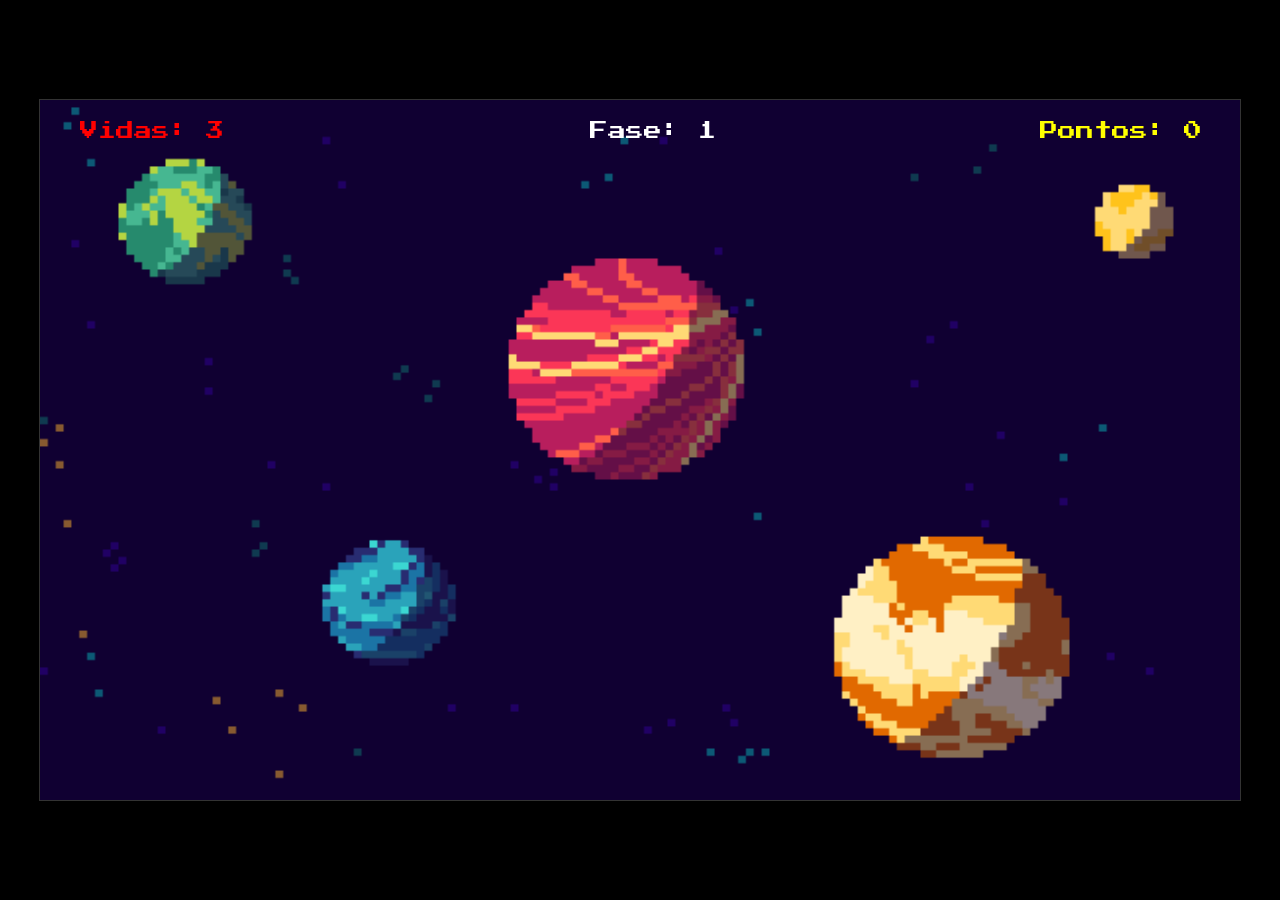
==== index.html @ e76941e1 "Primeira versão do Space Adventure" ====
<!DOCTYPE html>
<html lang="pt-BR">
<head>
    <meta charset="UTF-8">
    <meta name="viewport" content="width=device-width, initial-scale=1.0">
    <link rel="stylesheet" href="./style.css">
    <script src="./models/Foguete.js" defer></script>
    <script src="./index.js" defer></script>
    <link href="https://fonts.googleapis.com/css2?family=Press+Start+2P&display=swap" rel="stylesheet"> 
    <link rel="icon" type="image/png" href="./img/incon.png">
    <title>Space Adventure</title>
</head>
<body>
    <canvas id="des" width="1200" height="700">
        <h2>Seu navegador não suporta gráficos</h2>
    </canvas>
</body>
</html>
---- style.css ----
* {
    margin: 0;
    padding: 0;
    box-sizing: border-box;
}

/* pra importar a fonte diferente pra pontuação, vida e etc */
@import url('https://fonts.googleapis.com/css2?family=Press+Start+2P&display=swap'); 

body {
    /* Deixa o fundo de toda a página preto */
    background-color: black;
    display: flex;
    justify-content: center;
    align-items: center;
    height: 100vh;
    overflow: hidden;
}

canvas {
    /* Borda opcional para ver onde o jogo termina */
    border: 1px solid #333; 
    
   /* Imagem do fundo da galaxia */
    background-image: url('./img/galaxiaanimada.gif'); 
    
    /* Faz a galáxia aparecer inteira sem esticar */
    background-size: 100% 100%;
    background-repeat: no-repeat;
    background-position: center;
    
    background-color: black;
}
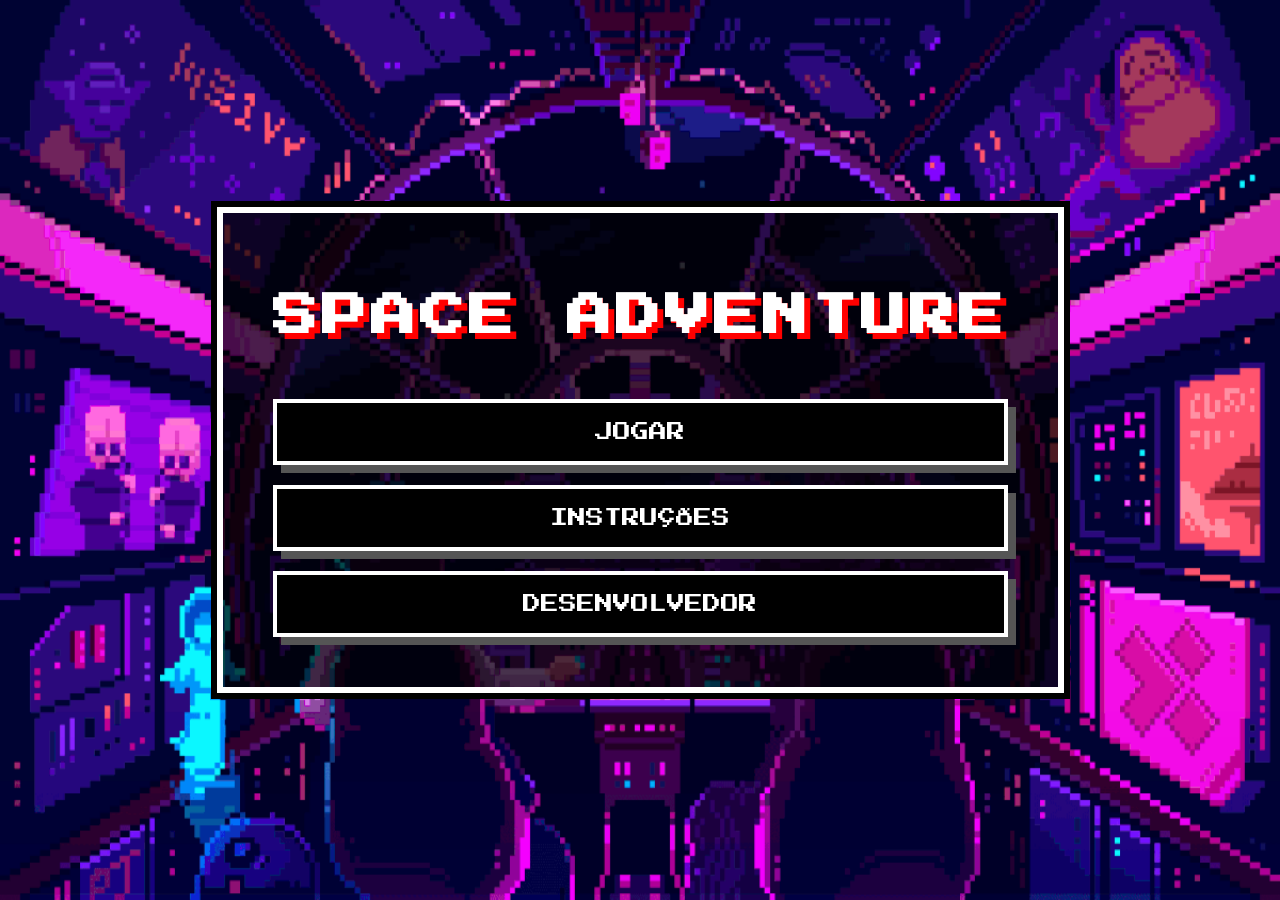
==== commit 01d61d6a: "versão 2.0" ====
--- a/index.html
+++ b/index.html
@@ -2,17 +2,21 @@
 <html lang="pt-BR">
 <head>
     <meta charset="UTF-8">
-    <meta name="viewport" content="width=device-width, initial-scale=1.0">
-    <link rel="stylesheet" href="./style.css">
-    <script src="./models/Foguete.js" defer></script>
-    <script src="./index.js" defer></script>
-    <link href="https://fonts.googleapis.com/css2?family=Press+Start+2P&display=swap" rel="stylesheet"> 
-    <link rel="icon" type="image/png" href="./img/incon.png">
-    <title>Space Adventure</title>
+    <link rel="stylesheet" href="./home.css">
+    <link href="https://fonts.googleapis.com/css2?family=Press+Start+2P&display=swap" rel="stylesheet">
+    <title>Space Adventure - Menu</title>
 </head>
 <body>
-    <canvas id="des" width="1200" height="700">
-        <h2>Seu navegador não suporta gráficos</h2>
-    </canvas>
+    <div class="game-container">
+        <h1 class="main-title">SPACE ADVENTURE</h1>
+        
+        <div id="main-menu">
+            <div class="menu-buttons">
+                <button onclick="window.location.href='jogo.html'">JOGAR</button>
+                <button onclick="window.location.href='instrucoes.html'">INSTRUÇÕES</button>
+                <button onclick="window.location.href='dev.html'">DESENVOLVEDOR</button>
+            </div>
+        </div>
+    </div>
 </body>
 </html>
--- a/home.css
+++ b/home.css
@@ -0,0 +1,78 @@
+/* Importando a fonte novamente para garantir que funcione nesta página */
+@import url('https://fonts.googleapis.com/css2?family=Press+Start+2P&display=swap');
+
+body {
+    margin: 0;
+    padding: 0;
+    width: 100vw;
+    height: 100vh;
+    background-image: url('./img/navegif.gif'); 
+    background-size: 100% 100%;
+    background-repeat: no-repeat;
+    background-position: center;
+    background-color: #000;
+    display: flex;
+    justify-content: center;
+    align-items: center;
+    font-family: 'Press Start 2P', cursive;
+    overflow: hidden;
+}
+
+.game-container {
+    text-align: center;
+    background-color: rgba(0, 0, 0, 0.7); /* Fundo escuro atrás do menu */
+    padding: 50px;
+    border: 6px solid #fff; /* Borda branca estilo moldura */
+    outline: 6px solid #000; /* Linha preta externa para dar profundidade */
+}
+
+.main-title {
+    font-family: 'Press Start 2P', cursive;
+    color: #fff;
+    font-size: 45px;
+    margin-bottom: 60px;
+    text-shadow: 6px 6px #ff0000; /* Sombra sólida vermelha */
+    letter-spacing: 4px;
+}
+
+.menu-buttons {
+    display: flex;
+    flex-direction: column;
+    gap: 20px;
+}
+
+/* --- BOTÃO ESTILO PIXEL --- */
+button {
+    font-family: 'Press Start 2P', cursive;
+    font-size: 18px;
+    color: #fff;
+    background-color: #000;
+    padding: 20px 40px;
+    border: 4px solid #fff;
+    cursor: pointer;
+    position: relative;
+    text-transform: uppercase;
+    
+    /* Sombra sólida lateral (Efeito 3D de 8-bits) */
+    box-shadow: 8px 8px 0px #555; 
+    transition: all 0.1s;
+}
+
+/* Efeito de Seleção (Hover) */
+button:hover {
+    background-color: #fff;
+    color: #000;
+    box-shadow: 8px 8px 0px #aaa;
+    transform: scale(1.05); /* Dá uma leve crescida */
+}
+
+/* Efeito de Clique (Active) */
+button:active {
+    box-shadow: 0px 0px 0px transparent;
+    transform: translate(8px, 8px); /* Move o botão para cima da sombra */
+}
+
+/* Cores diferentes para botões específicos (opcional) */
+button:nth-child(1):hover { border-color: #00ff00; color: #00ff00; } /* JOGAR fica verde */
+button:nth-child(2):hover { border-color: #00ffff; color: #00ffff; } /* INSTRUÇÕES fica ciano */
+button:nth-child(3):hover { border-color: #ffff00; color: #ffff00; } /* DEV fica amarelo */
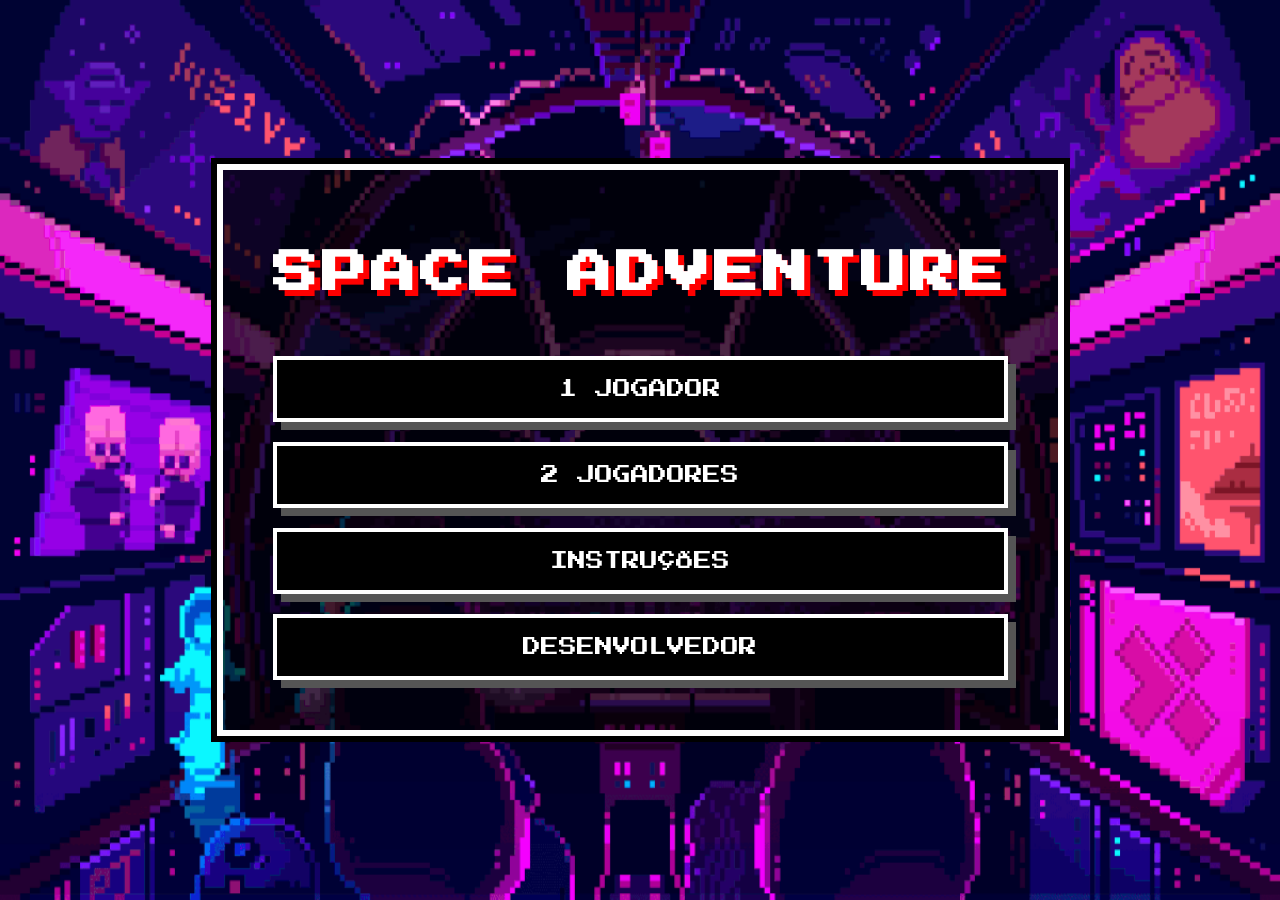
==== commit be515df8: "Versão_Final_2P" ====
--- a/index.html
+++ b/index.html
@@ -4,6 +4,7 @@
     <meta charset="UTF-8">
     <link rel="stylesheet" href="./home.css">
     <link href="https://fonts.googleapis.com/css2?family=Press+Start+2P&display=swap" rel="stylesheet">
+    <link rel="shortcut icon" href="./img/incon.png" type="image/x-icon">
     <title>Space Adventure - Menu</title>
 </head>
 <body>
@@ -12,11 +13,13 @@
         
         <div id="main-menu">
             <div class="menu-buttons">
-                <button onclick="window.location.href='jogo.html'">JOGAR</button>
+                <button onclick="window.location.href='jogo1p.html'">1 JOGADOR</button>
+                <button onclick="window.location.href='jogo.html'">2 JOGADORES</button>
                 <button onclick="window.location.href='instrucoes.html'">INSTRUÇÕES</button>
                 <button onclick="window.location.href='dev.html'">DESENVOLVEDOR</button>
             </div>
         </div>
     </div>
 </body>
-</html>+</html>
+ 
--- a/home.css
+++ b/home.css
@@ -73,6 +73,6 @@
 }
 
 /* Cores diferentes para botões específicos (opcional) */
-button:nth-child(1):hover { border-color: #00ff00; color: #00ff00; } /* JOGAR fica verde */
-button:nth-child(2):hover { border-color: #00ffff; color: #00ffff; } /* INSTRUÇÕES fica ciano */
-button:nth-child(3):hover { border-color: #ffff00; color: #ffff00; } /* DEV fica amarelo */+button:nth-child(1):hover { border-color: gray; color: black; } /* JOGAR fica verde */
+button:nth-child(2):hover { border-color: gray; color: black; } /* INSTRUÇÕES fica ciano */
+button:nth-child(3):hover { border-color: gray; color: black; } /* DEV fica amarelo */
